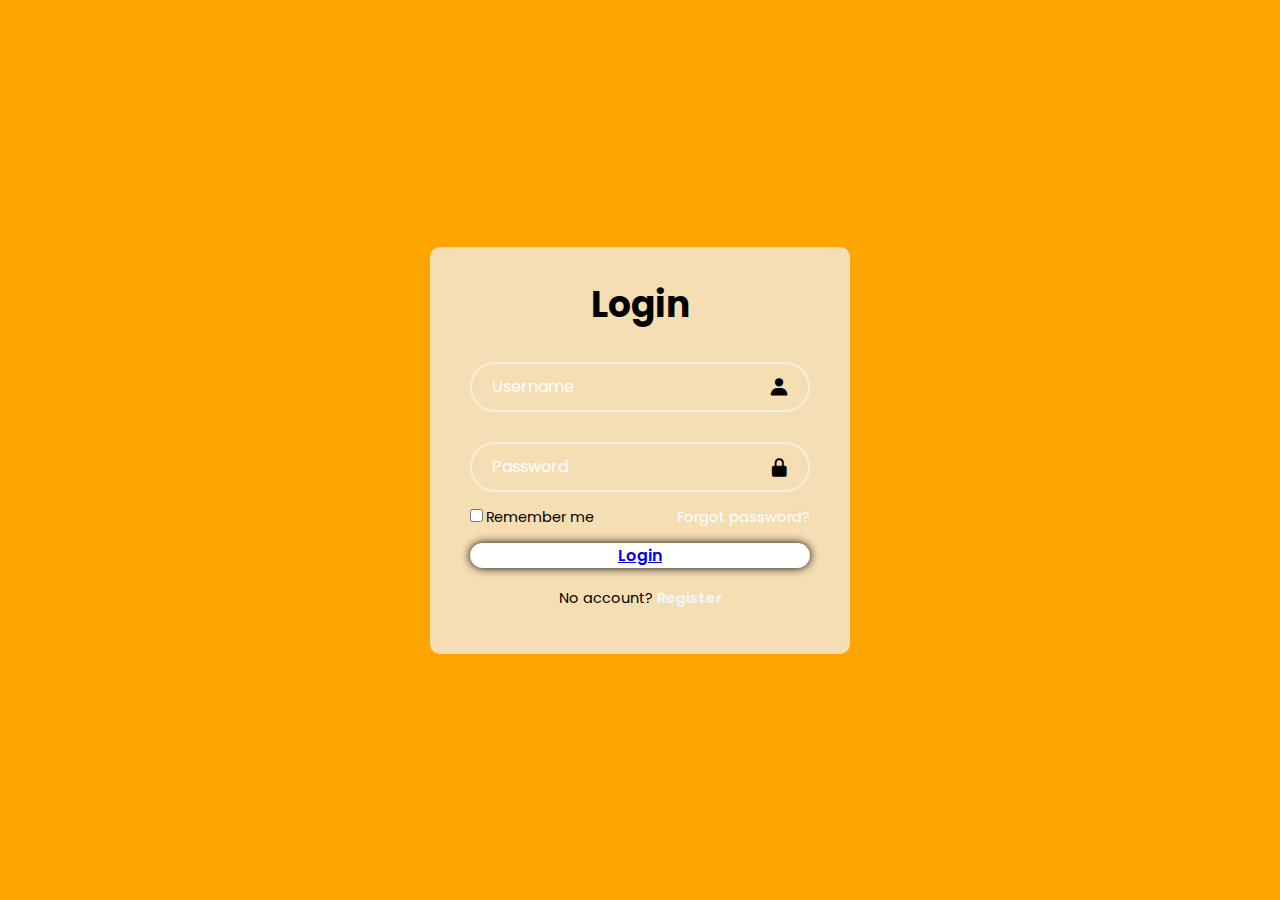
==== login.html @ 6397ebfd "Add files via upload" ====
<!DOCTYPE html>
<html lang="en">
<head>
    <meta charset="UTF-8">
    <meta name="viewport" content="width=device-width, initial-scale=1.0">
    <title>Login til Nettbutikk</title>
    <link rel ="stylesheet" href ="style.css">
    <link href='https://unpkg.com/boxicons@2.1.4/css/boxicons.min.css' rel='stylesheet'>
    <script src="login.js"></script>



</head>

<body>
    <div class ="container"> 
        <script src="./login.js">
            <input type="submit" value="Login"/>
        </script>
    </div>
    <div class="wrapper">
        <form action="">
            <h1>Login</h1>
            <div class = "input-box">
                <input type="text" placeholder="Username" required>
                <i class='bx bxs-user'></i>
            </div>
            <div class="input-box">
                <input type="Password" placeholder="Password" required>
                <i class='bx bxs-lock-alt'></i>
            </div>
            <div class="remember-forgot">
                <label><input type ="checkbox">Remember me</label>
                <a href="#">Forgot password?</a>
            </div>

            <button type="submit" class="btn"><a href="website.html">Login</a></button>
        
            <div class="register-link">
                <p>No account? <a href="#">Register</a></p>
            </div>
        </form>  
    </body>
</div>
</html>
---- style.css ----
@import url("https://fonts.googleapis.com/css2?family=Poppins:wght@300;400;500;600;700;800;900&display=swap");

* {
margin: 0;
padding: 0;
box-sizing: border-box;
font-family: "Poppins", sans-serif;
}

body {
    display: flex;
    justify-content: center;
    align-items: center;
    min-height: 100vh;
    background: orange;
}

.wrapper{
    width: 420px;
    background-color: wheat;
    color:black;
    border-radius: 10px;
    padding: 30px 40px;
}

.wrapper h1 {
    font-size: 36px;
    text-align: center;
}

.wrapper .input-box {
    position: relative;
    width: 100%;
    height: 50px;
    margin: 30px 0;
}

.input-box input {
    width: 100%;
    height:100%;
    background: transparent;
    border: none;
    outline: none;
    border: 2px solid rgba(255,255,255, .5);
    border-radius: 40px;
    font-size: 16px;
    color: blueviolet;
    padding: 20px 45px 20px 20px;
}

.input-box input::placeholder {
    color: white
}

.input-box i {
    position: absolute;
    right: 20px;
    top: 50%;
    transform: translateY(-50%);
    font-size:22px;


}

.wrapper .remember-forgot {
    display: flex;
    justify-content: space-between;
    font-size: 14.5px;
    margin: -15px 0 15px;
}

.remember-forgot label input{
    accent-color: black;
    margin-right: 3px;
}

.remember-forgot a {
color: white;
text-decoration: none;
}

.remember-forgot a:hover {
    text-decoration: underline;
}

.wrapper .btn {
    width: 100%;
    height: 45;
    background: white;
    border: none;
    outline: none;
    border-radius: 40px;
    box-shadow: 0 0 10px black;
    font-size: 16px;
    color: gray;
    font-weight: 600;
}

.wrapper .register-link {
    font-size: 14.5px;
    text-align: center;
    margin: 20px 0 15px;
}

.register-link p a{
    color:aliceblue;
    text-decoration: none;
    font-weight: 600;
}

.register-link p a:hover {
    text-decoration: underline;

}
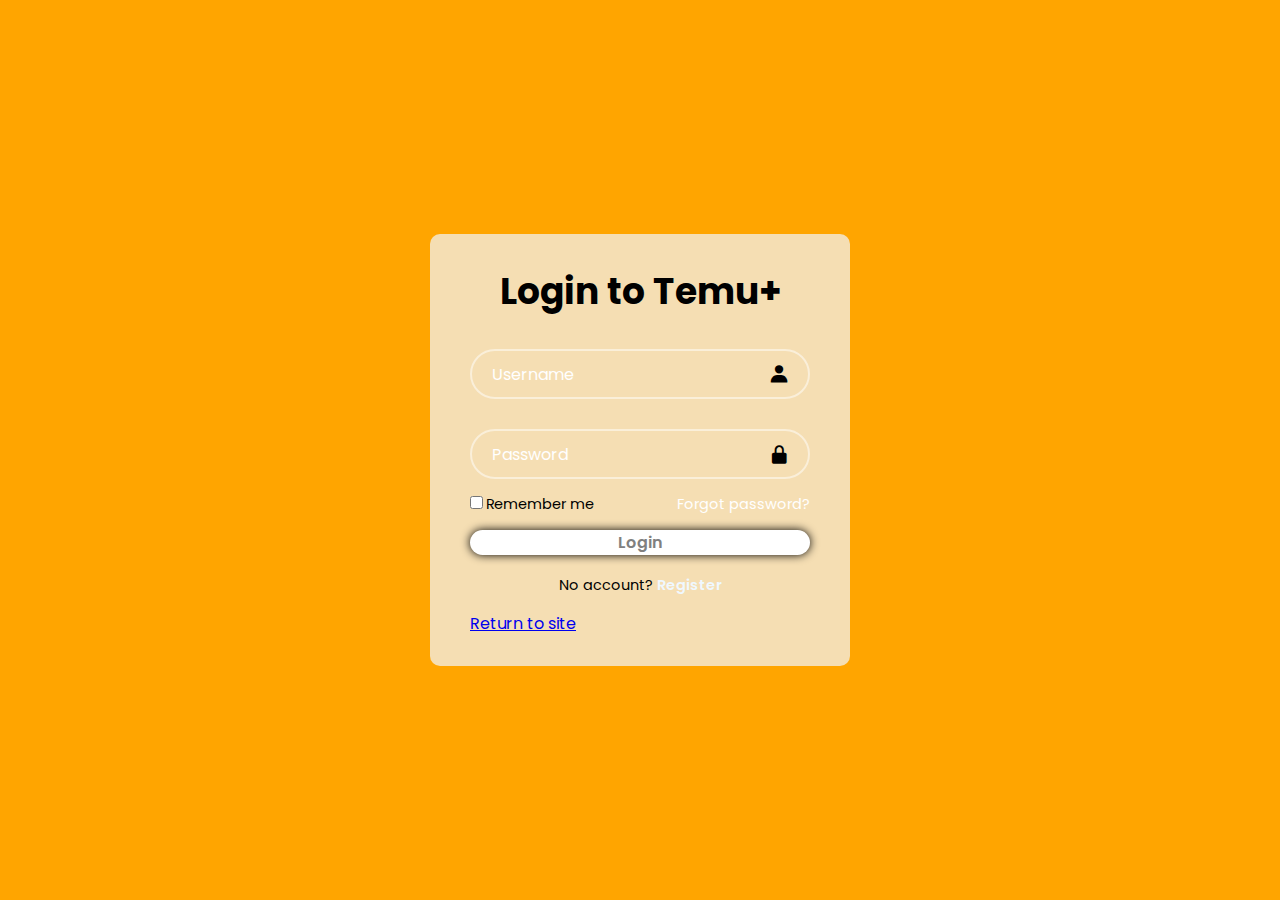
==== commit cce1ed8c: "Add files via upload" ====
--- a/login.html
+++ b/login.html
@@ -3,7 +3,7 @@
 <head>
     <meta charset="UTF-8">
     <meta name="viewport" content="width=device-width, initial-scale=1.0">
-    <title>Login til Nettbutikk</title>
+    <title>Login Temu+</title>
     <link rel ="stylesheet" href ="style.css">
     <link href='https://unpkg.com/boxicons@2.1.4/css/boxicons.min.css' rel='stylesheet'>
     <script src="login.js"></script>
@@ -11,8 +11,37 @@
 
 
 </head>
+<body>
+        <script type="module">
+          // Import the functions you need from the SDKs you need
+          import { initializeApp } from "https://www.gstatic.com/firebasejs/10.9.0/firebase-app.js";
+          import {getAuth, userinfo,username,password} from ""
+          import { getAnalytics } from "https://www.gstatic.com/firebasejs/10.9.0/firebase-analytics.js";
+          // TODO: Add SDKs for Firebase products that you want to use
+          // https://firebase.google.com/docs/web/setup#available-libraries
+        
+          // Your web app's Firebase configuration
+          // For Firebase JS SDK v7.20.0 and later, measurementId is optional
+          const firebaseConfig = {
+            apiKey}
+             "AIzaSyBJl_CZxKKSKv1iNlRYcbhZHh3LPns-IT4",
+            authDomain; "shop2it-2bddd.firebaseapp.com",
+            projectId;"shop2it-2bddd",
+            storageBucket; "shop2it-2bddd.appspot.com",
+            messagingSenderId; "707179469980",
+            appId; "1:707179469980:web:49e3f115b27ccebb00e159",
+            measurementId; "G-1E9KN61PLT"
+          {};
+        
+          // Initialize Firebase
+          const app = initializeApp(firebaseConfig);
+          const analytics = getAnalytics(app);
+          const auth = getAuth();
 
-<body>
+          let loginpassword = document.getElementById("password");
+          let loginusername = document.getElementById("username");
+        </script>
+
     <div class ="container"> 
         <script src="./login.js">
             <input type="submit" value="Login"/>
@@ -20,7 +49,7 @@
     </div>
     <div class="wrapper">
         <form action="">
-            <h1>Login</h1>
+            <h1>Login to Temu+</h1>
             <div class = "input-box">
                 <input type="text" placeholder="Username" required>
                 <i class='bx bxs-user'></i>
@@ -34,10 +63,14 @@
                 <a href="#">Forgot password?</a>
             </div>
 
-            <button type="submit" class="btn"><a href="website.html">Login</a></button>
+            <button type="submit" class="btn">Login</button>
         
             <div class="register-link">
                 <p>No account? <a href="#">Register</a></p>
+            </div>
+
+            <div class="return-to-site">
+            <a href="index.html">Return to site</a>
             </div>
         </form>  
     </body>
